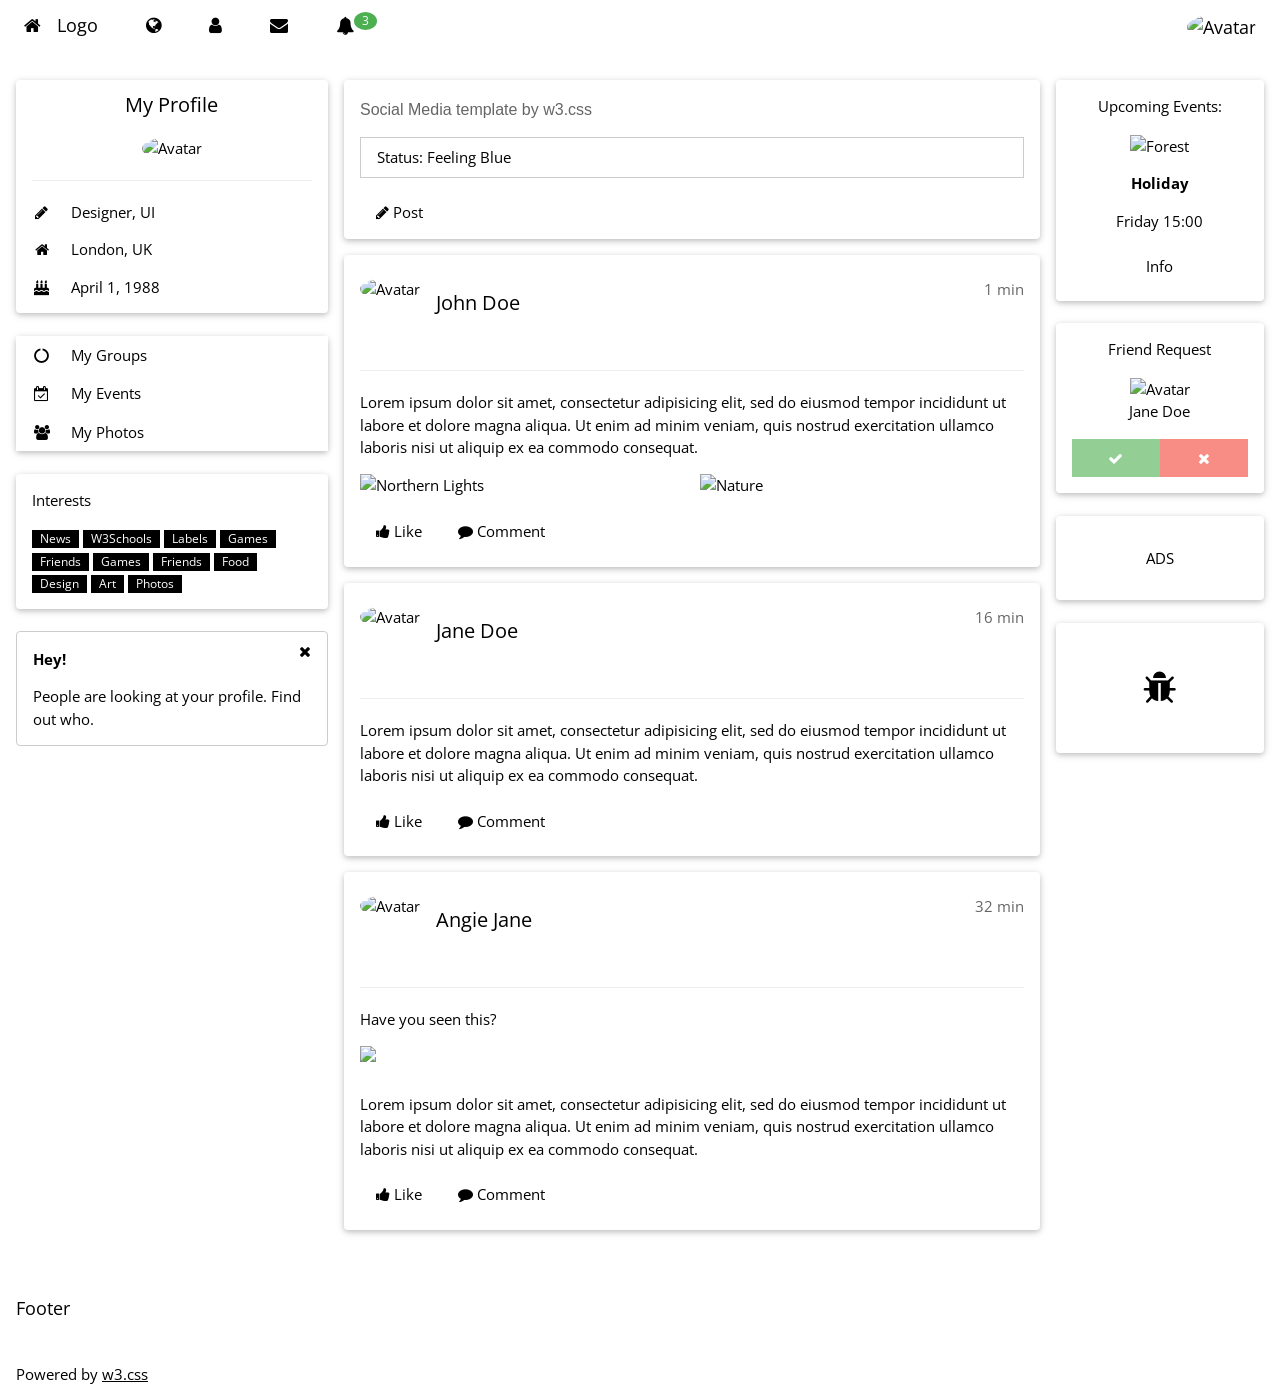
==== 2.html @ 5bfa788e "Create 2.html" ====
<!DOCTYPE html>
<html>
<title>W3.CSS Template</title>
<meta charset="UTF-8">
<meta name="viewport" content="width=device-width, initial-scale=1">
<link rel="stylesheet" href="https://www.w3schools.com/w3css/4/w3.css">
<link rel="stylesheet" href="https://www.w3schools.com/lib/w3-theme-blue-grey.css">
<link rel='stylesheet' href='https://fonts.googleapis.com/css?family=Open+Sans'>
<link rel="stylesheet" href="https://cdnjs.cloudflare.com/ajax/libs/font-awesome/4.7.0/css/font-awesome.min.css">
<style>
html,body,h1,h2,h3,h4,h5 {font-family: "Open Sans", sans-serif}
</style>
<body class="w3-theme-l5">

<!-- Navbar -->
<div class="w3-top">
 <div class="w3-bar w3-theme-d2 w3-left-align w3-large">
  <a class="w3-bar-item w3-button w3-hide-medium w3-hide-large w3-right w3-padding-large w3-hover-white w3-large w3-theme-d2" href="javascript:void(0);" onclick="openNav()"><i class="fa fa-bars"></i></a>
  <a href="#" class="w3-bar-item w3-button w3-padding-large w3-theme-d4"><i class="fa fa-home w3-margin-right"></i>Logo</a>
  <a href="#" class="w3-bar-item w3-button w3-hide-small w3-padding-large w3-hover-white" title="News"><i class="fa fa-globe"></i></a>
  <a href="#" class="w3-bar-item w3-button w3-hide-small w3-padding-large w3-hover-white" title="Account Settings"><i class="fa fa-user"></i></a>
  <a href="#" class="w3-bar-item w3-button w3-hide-small w3-padding-large w3-hover-white" title="Messages"><i class="fa fa-envelope"></i></a>
  <div class="w3-dropdown-hover w3-hide-small">
    <button class="w3-button w3-padding-large" title="Notifications"><i class="fa fa-bell"></i><span class="w3-badge w3-right w3-small w3-green">3</span></button>     
    <div class="w3-dropdown-content w3-card-4 w3-bar-block" style="width:300px">
      <a href="#" class="w3-bar-item w3-button">One new friend request</a>
      <a href="#" class="w3-bar-item w3-button">John Doe posted on your wall</a>
      <a href="#" class="w3-bar-item w3-button">Jane likes your post</a>
    </div>
  </div>
  <a href="#" class="w3-bar-item w3-button w3-hide-small w3-right w3-padding-large w3-hover-white" title="My Account">
    <img src="/w3images/avatar2.png" class="w3-circle" style="height:23px;width:23px" alt="Avatar">
  </a>
 </div>
</div>

<!-- Navbar on small screens -->
<div id="navDemo" class="w3-bar-block w3-theme-d2 w3-hide w3-hide-large w3-hide-medium w3-large">
  <a href="#" class="w3-bar-item w3-button w3-padding-large">Link 1</a>
  <a href="#" class="w3-bar-item w3-button w3-padding-large">Link 2</a>
  <a href="#" class="w3-bar-item w3-button w3-padding-large">Link 3</a>
  <a href="#" class="w3-bar-item w3-button w3-padding-large">My Profile</a>
</div>

<!-- Page Container -->
<div class="w3-container w3-content" style="max-width:1400px;margin-top:80px">    
  <!-- The Grid -->
  <div class="w3-row">
    <!-- Left Column -->
    <div class="w3-col m3">
      <!-- Profile -->
      <div class="w3-card w3-round w3-white">
        <div class="w3-container">
         <h4 class="w3-center">My Profile</h4>
         <p class="w3-center"><img src="/w3images/avatar3.png" class="w3-circle" style="height:106px;width:106px" alt="Avatar"></p>
         <hr>
         <p><i class="fa fa-pencil fa-fw w3-margin-right w3-text-theme"></i> Designer, UI</p>
         <p><i class="fa fa-home fa-fw w3-margin-right w3-text-theme"></i> London, UK</p>
         <p><i class="fa fa-birthday-cake fa-fw w3-margin-right w3-text-theme"></i> April 1, 1988</p>
        </div>
      </div>
      <br>
      
      <!-- Accordion -->
      <div class="w3-card w3-round">
        <div class="w3-white">
          <button onclick="myFunction('Demo1')" class="w3-button w3-block w3-theme-l1 w3-left-align"><i class="fa fa-circle-o-notch fa-fw w3-margin-right"></i> My Groups</button>
          <div id="Demo1" class="w3-hide w3-container">
            <p>Some text..</p>
          </div>
          <button onclick="myFunction('Demo2')" class="w3-button w3-block w3-theme-l1 w3-left-align"><i class="fa fa-calendar-check-o fa-fw w3-margin-right"></i> My Events</button>
          <div id="Demo2" class="w3-hide w3-container">
            <p>Some other text..</p>
          </div>
          <button onclick="myFunction('Demo3')" class="w3-button w3-block w3-theme-l1 w3-left-align"><i class="fa fa-users fa-fw w3-margin-right"></i> My Photos</button>
          <div id="Demo3" class="w3-hide w3-container">
         <div class="w3-row-padding">
         <br>
           <div class="w3-half">
             <img src="/w3images/lights.jpg" style="width:100%" class="w3-margin-bottom">
           </div>
           <div class="w3-half">
             <img src="/w3images/nature.jpg" style="width:100%" class="w3-margin-bottom">
           </div>
           <div class="w3-half">
             <img src="/w3images/mountains.jpg" style="width:100%" class="w3-margin-bottom">
           </div>
           <div class="w3-half">
             <img src="/w3images/forest.jpg" style="width:100%" class="w3-margin-bottom">
           </div>
           <div class="w3-half">
             <img src="/w3images/nature.jpg" style="width:100%" class="w3-margin-bottom">
           </div>
           <div class="w3-half">
             <img src="/w3images/snow.jpg" style="width:100%" class="w3-margin-bottom">
           </div>
         </div>
          </div>
        </div>      
      </div>
      <br>
      
      <!-- Interests --> 
      <div class="w3-card w3-round w3-white w3-hide-small">
        <div class="w3-container">
          <p>Interests</p>
          <p>
            <span class="w3-tag w3-small w3-theme-d5">News</span>
            <span class="w3-tag w3-small w3-theme-d4">W3Schools</span>
            <span class="w3-tag w3-small w3-theme-d3">Labels</span>
            <span class="w3-tag w3-small w3-theme-d2">Games</span>
            <span class="w3-tag w3-small w3-theme-d1">Friends</span>
            <span class="w3-tag w3-small w3-theme">Games</span>
            <span class="w3-tag w3-small w3-theme-l1">Friends</span>
            <span class="w3-tag w3-small w3-theme-l2">Food</span>
            <span class="w3-tag w3-small w3-theme-l3">Design</span>
            <span class="w3-tag w3-small w3-theme-l4">Art</span>
            <span class="w3-tag w3-small w3-theme-l5">Photos</span>
          </p>
        </div>
      </div>
      <br>
      
      <!-- Alert Box -->
      <div class="w3-container w3-display-container w3-round w3-theme-l4 w3-border w3-theme-border w3-margin-bottom w3-hide-small">
        <span onclick="this.parentElement.style.display='none'" class="w3-button w3-theme-l3 w3-display-topright">
          <i class="fa fa-remove"></i>
        </span>
        <p><strong>Hey!</strong></p>
        <p>People are looking at your profile. Find out who.</p>
      </div>
    
    <!-- End Left Column -->
    </div>
    
    <!-- Middle Column -->
    <div class="w3-col m7">
    
      <div class="w3-row-padding">
        <div class="w3-col m12">
          <div class="w3-card w3-round w3-white">
            <div class="w3-container w3-padding">
              <h6 class="w3-opacity">Social Media template by w3.css</h6>
              <p contenteditable="true" class="w3-border w3-padding">Status: Feeling Blue</p>
              <button type="button" class="w3-button w3-theme"><i class="fa fa-pencil"></i>  Post</button> 
            </div>
          </div>
        </div>
      </div>
      
      <div class="w3-container w3-card w3-white w3-round w3-margin"><br>
        <img src="/w3images/avatar2.png" alt="Avatar" class="w3-left w3-circle w3-margin-right" style="width:60px">
        <span class="w3-right w3-opacity">1 min</span>
        <h4>John Doe</h4><br>
        <hr class="w3-clear">
        <p>Lorem ipsum dolor sit amet, consectetur adipisicing elit, sed do eiusmod tempor incididunt ut labore et dolore magna aliqua. Ut enim ad minim veniam, quis nostrud exercitation ullamco laboris nisi ut aliquip ex ea commodo consequat.</p>
          <div class="w3-row-padding" style="margin:0 -16px">
            <div class="w3-half">
              <img src="/w3images/lights.jpg" style="width:100%" alt="Northern Lights" class="w3-margin-bottom">
            </div>
            <div class="w3-half">
              <img src="/w3images/nature.jpg" style="width:100%" alt="Nature" class="w3-margin-bottom">
          </div>
        </div>
        <button type="button" class="w3-button w3-theme-d1 w3-margin-bottom"><i class="fa fa-thumbs-up"></i>  Like</button> 
        <button type="button" class="w3-button w3-theme-d2 w3-margin-bottom"><i class="fa fa-comment"></i>  Comment</button> 
      </div>
      
      <div class="w3-container w3-card w3-white w3-round w3-margin"><br>
        <img src="/w3images/avatar5.png" alt="Avatar" class="w3-left w3-circle w3-margin-right" style="width:60px">
        <span class="w3-right w3-opacity">16 min</span>
        <h4>Jane Doe</h4><br>
        <hr class="w3-clear">
        <p>Lorem ipsum dolor sit amet, consectetur adipisicing elit, sed do eiusmod tempor incididunt ut labore et dolore magna aliqua. Ut enim ad minim veniam, quis nostrud exercitation ullamco laboris nisi ut aliquip ex ea commodo consequat.</p>
        <button type="button" class="w3-button w3-theme-d1 w3-margin-bottom"><i class="fa fa-thumbs-up"></i>  Like</button> 
        <button type="button" class="w3-button w3-theme-d2 w3-margin-bottom"><i class="fa fa-comment"></i>  Comment</button> 
      </div>  

      <div class="w3-container w3-card w3-white w3-round w3-margin"><br>
        <img src="/w3images/avatar6.png" alt="Avatar" class="w3-left w3-circle w3-margin-right" style="width:60px">
        <span class="w3-right w3-opacity">32 min</span>
        <h4>Angie Jane</h4><br>
        <hr class="w3-clear">
        <p>Have you seen this?</p>
        <img src="/w3images/nature.jpg" style="width:100%" class="w3-margin-bottom">
        <p>Lorem ipsum dolor sit amet, consectetur adipisicing elit, sed do eiusmod tempor incididunt ut labore et dolore magna aliqua. Ut enim ad minim veniam, quis nostrud exercitation ullamco laboris nisi ut aliquip ex ea commodo consequat.</p>
        <button type="button" class="w3-button w3-theme-d1 w3-margin-bottom"><i class="fa fa-thumbs-up"></i>  Like</button> 
        <button type="button" class="w3-button w3-theme-d2 w3-margin-bottom"><i class="fa fa-comment"></i>  Comment</button> 
      </div> 
      
    <!-- End Middle Column -->
    </div>
    
    <!-- Right Column -->
    <div class="w3-col m2">
      <div class="w3-card w3-round w3-white w3-center">
        <div class="w3-container">
          <p>Upcoming Events:</p>
          <img src="/w3images/forest.jpg" alt="Forest" style="width:100%;">
          <p><strong>Holiday</strong></p>
          <p>Friday 15:00</p>
          <p><button class="w3-button w3-block w3-theme-l4">Info</button></p>
        </div>
      </div>
      <br>
      
      <div class="w3-card w3-round w3-white w3-center">
        <div class="w3-container">
          <p>Friend Request</p>
          <img src="/w3images/avatar6.png" alt="Avatar" style="width:50%"><br>
          <span>Jane Doe</span>
          <div class="w3-row w3-opacity">
            <div class="w3-half">
              <button class="w3-button w3-block w3-green w3-section" title="Accept"><i class="fa fa-check"></i></button>
            </div>
            <div class="w3-half">
              <button class="w3-button w3-block w3-red w3-section" title="Decline"><i class="fa fa-remove"></i></button>
            </div>
          </div>
        </div>
      </div>
      <br>
      
      <div class="w3-card w3-round w3-white w3-padding-16 w3-center">
        <p>ADS</p>
      </div>
      <br>
      
      <div class="w3-card w3-round w3-white w3-padding-32 w3-center">
        <p><i class="fa fa-bug w3-xxlarge"></i></p>
      </div>
      
    <!-- End Right Column -->
    </div>
    
  <!-- End Grid -->
  </div>
  
<!-- End Page Container -->
</div>
<br>

<!-- Footer -->
<footer class="w3-container w3-theme-d3 w3-padding-16">
  <h5>Footer</h5>
</footer>

<footer class="w3-container w3-theme-d5">
  <p>Powered by <a href="https://www.w3schools.com/w3css/default.asp" target="_blank">w3.css</a></p>
</footer>
 
<script>
// Accordion
function myFunction(id) {
    var x = document.getElementById(id);
    if (x.className.indexOf("w3-show") == -1) {
        x.className += " w3-show";
        x.previousElementSibling.className += " w3-theme-d1";
    } else { 
        x.className = x.className.replace("w3-show", "");
        x.previousElementSibling.className = 
        x.previousElementSibling.className.replace(" w3-theme-d1", "");
    }
}

// Used to toggle the menu on smaller screens when clicking on the menu button
function openNav() {
    var x = document.getElementById("navDemo");
    if (x.className.indexOf("w3-show") == -1) {
        x.className += " w3-show";
    } else { 
        x.className = x.className.replace(" w3-show", "");
    }
}
</script>

</body>
</html>
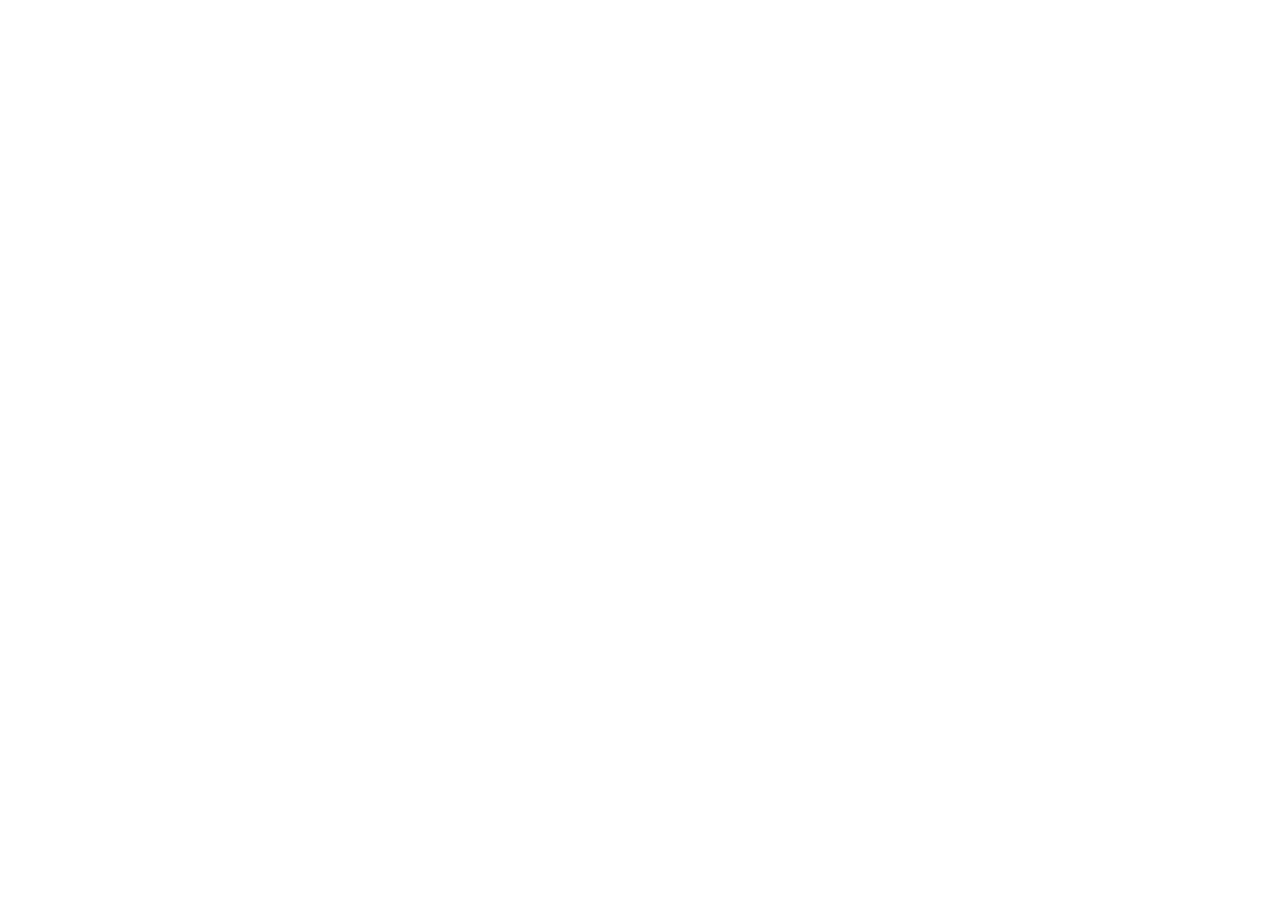
==== commit 3343774c: "Update 2.html" ====
--- a/2.html
+++ b/2.html
@@ -1,278 +1,14 @@
-<!DOCTYPE html>
-<html>
-<title>W3.CSS Template</title>
-<meta charset="UTF-8">
-<meta name="viewport" content="width=device-width, initial-scale=1">
-<link rel="stylesheet" href="https://www.w3schools.com/w3css/4/w3.css">
-<link rel="stylesheet" href="https://www.w3schools.com/lib/w3-theme-blue-grey.css">
-<link rel='stylesheet' href='https://fonts.googleapis.com/css?family=Open+Sans'>
-<link rel="stylesheet" href="https://cdnjs.cloudflare.com/ajax/libs/font-awesome/4.7.0/css/font-awesome.min.css">
-<style>
-html,body,h1,h2,h3,h4,h5 {font-family: "Open Sans", sans-serif}
-</style>
-<body class="w3-theme-l5">
+<html> 
+  <head> 
+    <script src="jquery.js"></script> 
+    <script> 
+    $(function(){
+      $("#includedContent").load("index.html"); 
+    });
+    </script> 
+  </head> 
 
-<!-- Navbar -->
-<div class="w3-top">
- <div class="w3-bar w3-theme-d2 w3-left-align w3-large">
-  <a class="w3-bar-item w3-button w3-hide-medium w3-hide-large w3-right w3-padding-large w3-hover-white w3-large w3-theme-d2" href="javascript:void(0);" onclick="openNav()"><i class="fa fa-bars"></i></a>
-  <a href="#" class="w3-bar-item w3-button w3-padding-large w3-theme-d4"><i class="fa fa-home w3-margin-right"></i>Logo</a>
-  <a href="#" class="w3-bar-item w3-button w3-hide-small w3-padding-large w3-hover-white" title="News"><i class="fa fa-globe"></i></a>
-  <a href="#" class="w3-bar-item w3-button w3-hide-small w3-padding-large w3-hover-white" title="Account Settings"><i class="fa fa-user"></i></a>
-  <a href="#" class="w3-bar-item w3-button w3-hide-small w3-padding-large w3-hover-white" title="Messages"><i class="fa fa-envelope"></i></a>
-  <div class="w3-dropdown-hover w3-hide-small">
-    <button class="w3-button w3-padding-large" title="Notifications"><i class="fa fa-bell"></i><span class="w3-badge w3-right w3-small w3-green">3</span></button>     
-    <div class="w3-dropdown-content w3-card-4 w3-bar-block" style="width:300px">
-      <a href="#" class="w3-bar-item w3-button">One new friend request</a>
-      <a href="#" class="w3-bar-item w3-button">John Doe posted on your wall</a>
-      <a href="#" class="w3-bar-item w3-button">Jane likes your post</a>
-    </div>
-  </div>
-  <a href="#" class="w3-bar-item w3-button w3-hide-small w3-right w3-padding-large w3-hover-white" title="My Account">
-    <img src="/w3images/avatar2.png" class="w3-circle" style="height:23px;width:23px" alt="Avatar">
-  </a>
- </div>
-</div>
-
-<!-- Navbar on small screens -->
-<div id="navDemo" class="w3-bar-block w3-theme-d2 w3-hide w3-hide-large w3-hide-medium w3-large">
-  <a href="#" class="w3-bar-item w3-button w3-padding-large">Link 1</a>
-  <a href="#" class="w3-bar-item w3-button w3-padding-large">Link 2</a>
-  <a href="#" class="w3-bar-item w3-button w3-padding-large">Link 3</a>
-  <a href="#" class="w3-bar-item w3-button w3-padding-large">My Profile</a>
-</div>
-
-<!-- Page Container -->
-<div class="w3-container w3-content" style="max-width:1400px;margin-top:80px">    
-  <!-- The Grid -->
-  <div class="w3-row">
-    <!-- Left Column -->
-    <div class="w3-col m3">
-      <!-- Profile -->
-      <div class="w3-card w3-round w3-white">
-        <div class="w3-container">
-         <h4 class="w3-center">My Profile</h4>
-         <p class="w3-center"><img src="/w3images/avatar3.png" class="w3-circle" style="height:106px;width:106px" alt="Avatar"></p>
-         <hr>
-         <p><i class="fa fa-pencil fa-fw w3-margin-right w3-text-theme"></i> Designer, UI</p>
-         <p><i class="fa fa-home fa-fw w3-margin-right w3-text-theme"></i> London, UK</p>
-         <p><i class="fa fa-birthday-cake fa-fw w3-margin-right w3-text-theme"></i> April 1, 1988</p>
-        </div>
-      </div>
-      <br>
-      
-      <!-- Accordion -->
-      <div class="w3-card w3-round">
-        <div class="w3-white">
-          <button onclick="myFunction('Demo1')" class="w3-button w3-block w3-theme-l1 w3-left-align"><i class="fa fa-circle-o-notch fa-fw w3-margin-right"></i> My Groups</button>
-          <div id="Demo1" class="w3-hide w3-container">
-            <p>Some text..</p>
-          </div>
-          <button onclick="myFunction('Demo2')" class="w3-button w3-block w3-theme-l1 w3-left-align"><i class="fa fa-calendar-check-o fa-fw w3-margin-right"></i> My Events</button>
-          <div id="Demo2" class="w3-hide w3-container">
-            <p>Some other text..</p>
-          </div>
-          <button onclick="myFunction('Demo3')" class="w3-button w3-block w3-theme-l1 w3-left-align"><i class="fa fa-users fa-fw w3-margin-right"></i> My Photos</button>
-          <div id="Demo3" class="w3-hide w3-container">
-         <div class="w3-row-padding">
-         <br>
-           <div class="w3-half">
-             <img src="/w3images/lights.jpg" style="width:100%" class="w3-margin-bottom">
-           </div>
-           <div class="w3-half">
-             <img src="/w3images/nature.jpg" style="width:100%" class="w3-margin-bottom">
-           </div>
-           <div class="w3-half">
-             <img src="/w3images/mountains.jpg" style="width:100%" class="w3-margin-bottom">
-           </div>
-           <div class="w3-half">
-             <img src="/w3images/forest.jpg" style="width:100%" class="w3-margin-bottom">
-           </div>
-           <div class="w3-half">
-             <img src="/w3images/nature.jpg" style="width:100%" class="w3-margin-bottom">
-           </div>
-           <div class="w3-half">
-             <img src="/w3images/snow.jpg" style="width:100%" class="w3-margin-bottom">
-           </div>
-         </div>
-          </div>
-        </div>      
-      </div>
-      <br>
-      
-      <!-- Interests --> 
-      <div class="w3-card w3-round w3-white w3-hide-small">
-        <div class="w3-container">
-          <p>Interests</p>
-          <p>
-            <span class="w3-tag w3-small w3-theme-d5">News</span>
-            <span class="w3-tag w3-small w3-theme-d4">W3Schools</span>
-            <span class="w3-tag w3-small w3-theme-d3">Labels</span>
-            <span class="w3-tag w3-small w3-theme-d2">Games</span>
-            <span class="w3-tag w3-small w3-theme-d1">Friends</span>
-            <span class="w3-tag w3-small w3-theme">Games</span>
-            <span class="w3-tag w3-small w3-theme-l1">Friends</span>
-            <span class="w3-tag w3-small w3-theme-l2">Food</span>
-            <span class="w3-tag w3-small w3-theme-l3">Design</span>
-            <span class="w3-tag w3-small w3-theme-l4">Art</span>
-            <span class="w3-tag w3-small w3-theme-l5">Photos</span>
-          </p>
-        </div>
-      </div>
-      <br>
-      
-      <!-- Alert Box -->
-      <div class="w3-container w3-display-container w3-round w3-theme-l4 w3-border w3-theme-border w3-margin-bottom w3-hide-small">
-        <span onclick="this.parentElement.style.display='none'" class="w3-button w3-theme-l3 w3-display-topright">
-          <i class="fa fa-remove"></i>
-        </span>
-        <p><strong>Hey!</strong></p>
-        <p>People are looking at your profile. Find out who.</p>
-      </div>
-    
-    <!-- End Left Column -->
-    </div>
-    
-    <!-- Middle Column -->
-    <div class="w3-col m7">
-    
-      <div class="w3-row-padding">
-        <div class="w3-col m12">
-          <div class="w3-card w3-round w3-white">
-            <div class="w3-container w3-padding">
-              <h6 class="w3-opacity">Social Media template by w3.css</h6>
-              <p contenteditable="true" class="w3-border w3-padding">Status: Feeling Blue</p>
-              <button type="button" class="w3-button w3-theme"><i class="fa fa-pencil"></i>  Post</button> 
-            </div>
-          </div>
-        </div>
-      </div>
-      
-      <div class="w3-container w3-card w3-white w3-round w3-margin"><br>
-        <img src="/w3images/avatar2.png" alt="Avatar" class="w3-left w3-circle w3-margin-right" style="width:60px">
-        <span class="w3-right w3-opacity">1 min</span>
-        <h4>John Doe</h4><br>
-        <hr class="w3-clear">
-        <p>Lorem ipsum dolor sit amet, consectetur adipisicing elit, sed do eiusmod tempor incididunt ut labore et dolore magna aliqua. Ut enim ad minim veniam, quis nostrud exercitation ullamco laboris nisi ut aliquip ex ea commodo consequat.</p>
-          <div class="w3-row-padding" style="margin:0 -16px">
-            <div class="w3-half">
-              <img src="/w3images/lights.jpg" style="width:100%" alt="Northern Lights" class="w3-margin-bottom">
-            </div>
-            <div class="w3-half">
-              <img src="/w3images/nature.jpg" style="width:100%" alt="Nature" class="w3-margin-bottom">
-          </div>
-        </div>
-        <button type="button" class="w3-button w3-theme-d1 w3-margin-bottom"><i class="fa fa-thumbs-up"></i>  Like</button> 
-        <button type="button" class="w3-button w3-theme-d2 w3-margin-bottom"><i class="fa fa-comment"></i>  Comment</button> 
-      </div>
-      
-      <div class="w3-container w3-card w3-white w3-round w3-margin"><br>
-        <img src="/w3images/avatar5.png" alt="Avatar" class="w3-left w3-circle w3-margin-right" style="width:60px">
-        <span class="w3-right w3-opacity">16 min</span>
-        <h4>Jane Doe</h4><br>
-        <hr class="w3-clear">
-        <p>Lorem ipsum dolor sit amet, consectetur adipisicing elit, sed do eiusmod tempor incididunt ut labore et dolore magna aliqua. Ut enim ad minim veniam, quis nostrud exercitation ullamco laboris nisi ut aliquip ex ea commodo consequat.</p>
-        <button type="button" class="w3-button w3-theme-d1 w3-margin-bottom"><i class="fa fa-thumbs-up"></i>  Like</button> 
-        <button type="button" class="w3-button w3-theme-d2 w3-margin-bottom"><i class="fa fa-comment"></i>  Comment</button> 
-      </div>  
-
-      <div class="w3-container w3-card w3-white w3-round w3-margin"><br>
-        <img src="/w3images/avatar6.png" alt="Avatar" class="w3-left w3-circle w3-margin-right" style="width:60px">
-        <span class="w3-right w3-opacity">32 min</span>
-        <h4>Angie Jane</h4><br>
-        <hr class="w3-clear">
-        <p>Have you seen this?</p>
-        <img src="/w3images/nature.jpg" style="width:100%" class="w3-margin-bottom">
-        <p>Lorem ipsum dolor sit amet, consectetur adipisicing elit, sed do eiusmod tempor incididunt ut labore et dolore magna aliqua. Ut enim ad minim veniam, quis nostrud exercitation ullamco laboris nisi ut aliquip ex ea commodo consequat.</p>
-        <button type="button" class="w3-button w3-theme-d1 w3-margin-bottom"><i class="fa fa-thumbs-up"></i>  Like</button> 
-        <button type="button" class="w3-button w3-theme-d2 w3-margin-bottom"><i class="fa fa-comment"></i>  Comment</button> 
-      </div> 
-      
-    <!-- End Middle Column -->
-    </div>
-    
-    <!-- Right Column -->
-    <div class="w3-col m2">
-      <div class="w3-card w3-round w3-white w3-center">
-        <div class="w3-container">
-          <p>Upcoming Events:</p>
-          <img src="/w3images/forest.jpg" alt="Forest" style="width:100%;">
-          <p><strong>Holiday</strong></p>
-          <p>Friday 15:00</p>
-          <p><button class="w3-button w3-block w3-theme-l4">Info</button></p>
-        </div>
-      </div>
-      <br>
-      
-      <div class="w3-card w3-round w3-white w3-center">
-        <div class="w3-container">
-          <p>Friend Request</p>
-          <img src="/w3images/avatar6.png" alt="Avatar" style="width:50%"><br>
-          <span>Jane Doe</span>
-          <div class="w3-row w3-opacity">
-            <div class="w3-half">
-              <button class="w3-button w3-block w3-green w3-section" title="Accept"><i class="fa fa-check"></i></button>
-            </div>
-            <div class="w3-half">
-              <button class="w3-button w3-block w3-red w3-section" title="Decline"><i class="fa fa-remove"></i></button>
-            </div>
-          </div>
-        </div>
-      </div>
-      <br>
-      
-      <div class="w3-card w3-round w3-white w3-padding-16 w3-center">
-        <p>ADS</p>
-      </div>
-      <br>
-      
-      <div class="w3-card w3-round w3-white w3-padding-32 w3-center">
-        <p><i class="fa fa-bug w3-xxlarge"></i></p>
-      </div>
-      
-    <!-- End Right Column -->
-    </div>
-    
-  <!-- End Grid -->
-  </div>
-  
-<!-- End Page Container -->
-</div>
-<br>
-
-<!-- Footer -->
-<footer class="w3-container w3-theme-d3 w3-padding-16">
-  <h5>Footer</h5>
-</footer>
-
-<footer class="w3-container w3-theme-d5">
-  <p>Powered by <a href="https://www.w3schools.com/w3css/default.asp" target="_blank">w3.css</a></p>
-</footer>
- 
-<script>
-// Accordion
-function myFunction(id) {
-    var x = document.getElementById(id);
-    if (x.className.indexOf("w3-show") == -1) {
-        x.className += " w3-show";
-        x.previousElementSibling.className += " w3-theme-d1";
-    } else { 
-        x.className = x.className.replace("w3-show", "");
-        x.previousElementSibling.className = 
-        x.previousElementSibling.className.replace(" w3-theme-d1", "");
-    }
-}
-
-// Used to toggle the menu on smaller screens when clicking on the menu button
-function openNav() {
-    var x = document.getElementById("navDemo");
-    if (x.className.indexOf("w3-show") == -1) {
-        x.className += " w3-show";
-    } else { 
-        x.className = x.className.replace(" w3-show", "");
-    }
-}
-</script>
-
-</body>
-</html> 
+  <body> 
+     <div id="includedContent"></div>
+  </body> 
+</html>
